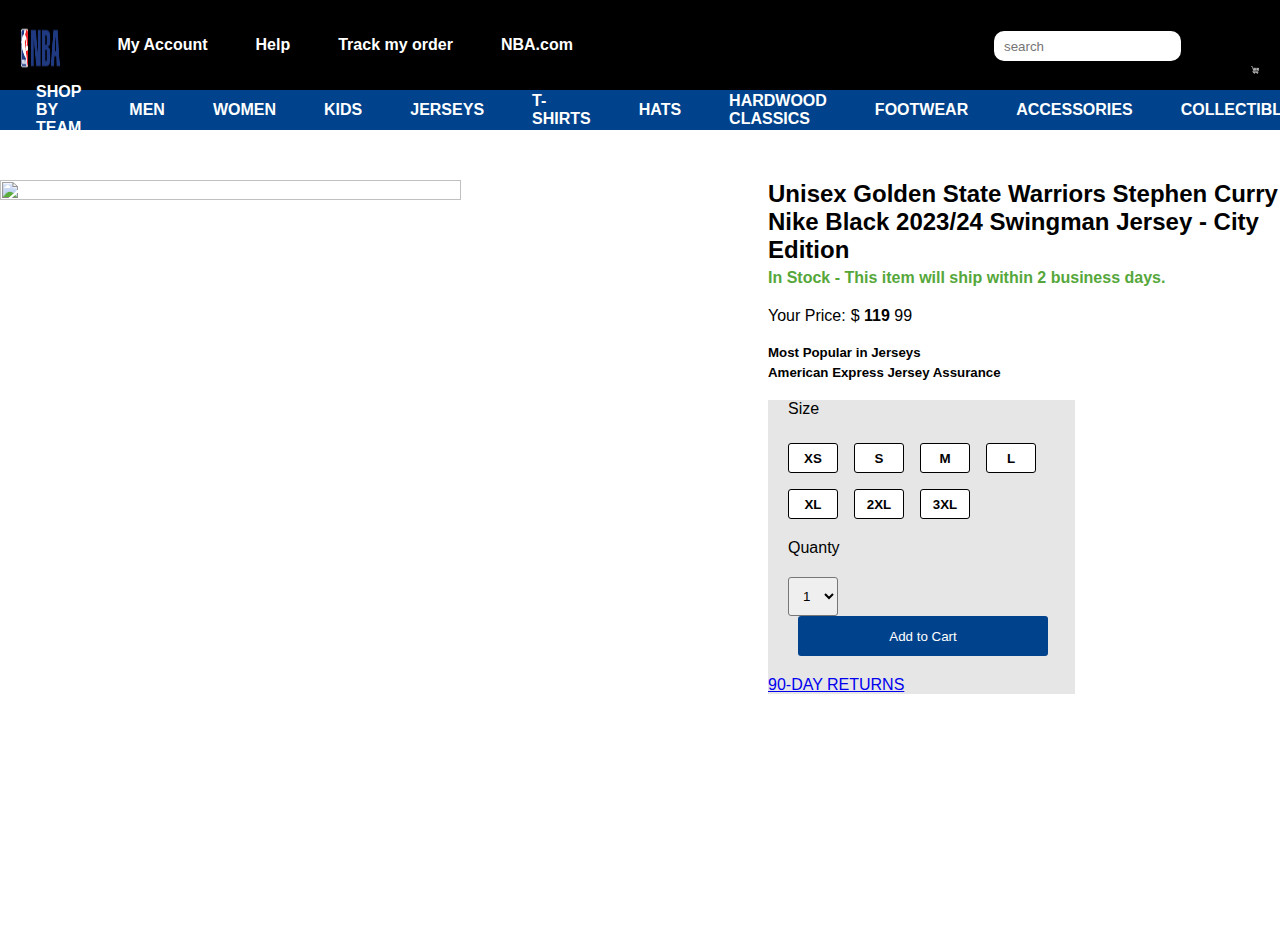
==== html/buy.html @ 3119a092 "Termina la pagina details y comienza la pagina buy" ====
<!DOCTYPE html>
<html lang="en">
  <head>
    <meta charset="UTF-8" />
    <meta name="viewport" content="width=device-width, initial-scale=1.0" />
    <link
      rel="shortcut icon"
      href="https://store.nba.com/content/ws/all/fe94f685-b790-4e79-a715-70b3a96af3f4.svg"
      type="image/x-icon"
    />
    <link
      rel="stylesheet"
      href="https://cdnjs.cloudflare.com/ajax/libs/font-awesome/6.2.1/css/all.min.css"
    />
    <link rel="stylesheet" href="../styles/Nav.css" />
    <link rel="stylesheet" href="../styles/buy.css">
    <title>Fanatics shop</title>
  </head>
  <body>
    <nav>
      <a class="left" href="../html/product_detail.html"
        ><img src="../src/assets/Marca.webp" alt="Icon NBA"
      /></a>
      <ul>
        <li><a href="#">My Account</a></li>
        <li><a href="#">Help</a></li>
        <li><a href="#">Track my order</a></li>
        <li><a href="https://www.nba.com/" target="_blank">NBA.com</a></li>
      </ul>
      <div class="right">
        <input type="text" name="search" placeholder="search" />
        <ul>
          <li>
            <a href="#"
              ><img
                src="../src/assets/carrito-de-compras.png"
                alt="shopping"
                id="shopcar"
            /></a>
          </li>
        </ul>
      </div>
    </nav>
    <nav class="Blue">
      <ul>
        <li><a href="#">SHOP BY TEAM</a></li>
        <li><a href="#">MEN</a></li>
        <li><a href="#">WOMEN</a></li>
        <li><a href="#">KIDS</a></li>
        <li><a href="#">JERSEYS</a></li>
        <li><a href="#">T-SHIRTS</a></li>
        <li><a href="#">HATS</a></li>
        <li><a href="#">HARDWOOD CLASSICS</a></li>
        <li><a href="#">FOOTWEAR</a></li>
        <li><a href="#">ACCESSORIES</a></li>
        <li><a href="#">COLLECTIBLES</a></li>
        <li><a href="#">SALE</a></li>
      </ul>
    </nav>

    <div class="container">
      <img
        src="https://fanatics.frgimages.com/golden-state-warriors/unisex-nike-stephen-curry-black-golden-state-warriors-2023/24-swingman-jersey-city-edition_ss5_p-5362487+pv-1+u-iuhrtqk3vrou0uufwokt+v-clshslfqywm03h9uosgh.jpg?_hv=2&w=900"
        alt=""
      />
      <div class="Text">
        <h2>
          <b
            >Unisex Golden State Warriors Stephen Curry Nike Black 2023/24
            Swingman Jersey - City Edition</b
          >
        </h2>
        <h4>In Stock - This item will ship within 2 business days.</h4>

        <div class="Money">
        <p>Your Price:</p>
        <div class="details-merch">
            <div class="number">
                <span>$</span>
                <span><b>119</b></span>
                <span>99</span>
            </div>
        </div>
        </div>
        <div class="Top">
            <h5>Most Popular in Jerseys</h5>
            <h5>American Express Jersey Assurance</h5>
        </div>
            <div class="size">
                <div class="talla">
                <p>Size</p>
                </div>
                <ul>
                    <li><button><b>XS</b></button></li>
                    <li><button><b>S</b></button></li>
                    <li><button><b>M</b></button></li>
                    <li><button><b>L</b></button></li>
                    <li><button><b>XL</b></button></li>
                    <li><button><b>2XL</b></button></li>
                    <li><button><b>3XL</b></button></li>
                </ul>
        <p>Quanty</p>
        <div class="button">
            <select>
                <option value="1">1</option>
                <option value="1">2</option>
                <option value="1">3</option>
                <option value="1">4</option>
                <option value="1">5</option>
            </select>
                <button>Add to Cart</button>
        </div class="link">
        <a href=".">90-DAY RETURNS</a>
        </div>
        </div>
    </div>
  </body>
</html>
---- styles/Nav.css ----
*{
    padding: 0;
    margin: 0;
    box-sizing: border-box;
    font-family: 'Segoe UI', Tahoma, Verdana, sans-serif;
}

body{
    overflow: auto;
}

.left img{
    height: 200%;
    margin-top: -26px;
}

nav{
    background-color: black;
    height: 90px;
    display: flex;
    padding: 1rem;
}

nav ul{
    display: flex;
    width: 100%;
    gap: 3rem;
    margin-left: 20px;
}
nav ul li{
    display: flex;
    justify-content: center;
    align-items: center;
    list-style: none;
    gap: 2rem;
}

nav ul li a{
    text-decoration: none;
    justify-content: center;
    color: white;
    font-weight: 600;
    padding: 8px 0;
}

nav ul li a:hover{
    color: red;
}

.right{
    display: flex;
}

.right img{
    display: flex;
    height: 100%;
    color: white;
    align-items: center;
}

.right img:hover{
    height: 30px;
    width: 30px;
}

input{
    height: 30px;
    padding-left: 10px;
    width: 200px;
    margin-top: 15px;
    margin-right: 50px;
    border: none;
    border-radius: 10px;
}

input:focus-visible{
    border-style: none;
}

nav.Blue{
    background-color:#00438c;
    height: 40px;
}

.group1{
    margin-top: 50px;
}

.group1 h3{
    text-align: center;
    margin-bottom: 20px;
}

.grid{
    display: flex;
    justify-content: center;
    gap: 2rem;
    flex-wrap: wrap;
    padding: 0 48px;
}

.grid a{
    width: 52px;
}

.icon{
    max-width: 60px;
    aspect-ratio: 1/1;
}

.group2{
    margin-top: 50px;
}

.group2 h3{
    text-align: center;
    margin-bottom: 20px;
}

.banner{
    margin-top: 60px;
    overflow: hidden;
    width: 100%;
}

.banner img {
    aspect-ratio: 16/9;
    width: 100%;
}

.Pay{
    overflow: hidden;
    width: 100%;
}

.Pay img {
    aspect-ratio: 12/1;
    width: 100%;
}
.products{
    justify-content: center;
    display: flex;
    width: 100%;
    flex-wrap: wrap;
}

.image{
    width: 350px;
    aspect-ratio: 5/6;
}

.sponsors{
    display: flex;
    width: 100%;
    margin-top: 100px;
}

.spons{
    max-width: calc(100% / 8);
    aspect-ratio: 4/3;
}

.footer{
    padding: 30px;
    font-size: 12px;
    margin-bottom: 30px;
}
---- styles/buy.css ----
*{
    padding: 0;
    margin: 0;
    box-sizing: border-box;
    font-family: 'Segoe UI', Tahoma, Verdana, sans-serif;
}

body{
    overflow: auto;
}

.container {
    display: flex;
    flex-wrap: nowrap;
    width: 100%;
}

img {
    margin-top: 50px;
    width: 60%;
    aspect-ratio: 3/3;
}

.Text{
    margin-top: 50px;
    width: 40%;
    min-width: 20%;
}

.Text h4 {
    color: #56A73B;
    margin-top: 5px;
}

.Money{
    display: flex;
    margin-top: 20px;
}

.Money p {
    margin-bottom: 15px;
}

.number{
    margin-left: 5px;
}

.Top h5 {
    margin-top: 5px;
}

.size {
    background-color: #E6E6E6;
    width: 60%;
    margin-top: 20px;
}

.size p {
margin-left: 20PX;
}

.size ul {
    display: flex;
    flex-wrap: wrap;
    margin-top: 25px;
    margin-bottom: 20px;
    margin-left: 20px;
    list-style: none;
    gap: 1rem;
}

.size ul li button{
    background-color: white;
    text-align: center;
    padding: 5px;
    width: 50px;
    height: 30px;
    cursor: pointer;
    border: 1px solid black;
    border-radius: 3px;
    color: black;
    text-decoration: none;
    transition-duration: 0.4s;
}

.size ul li button:hover {
    background-color: red;
    color: white;
}

.button {
    display: inline-block;
    margin: 20px 10px;
}

.button select {
    padding: 10px;
    border-radius: 3px;
    margin-left: 10px;
}

.button button {
    background-color: #00438c;
    color: white;
    border: none;
    border-radius: 3px;
    height: 40px;
    width: 250px;
    margin-left: 20px;
    cursor: pointer;
}

.button button:hover {
    color: red;
}

.size .button .link {
    margin-left: 100px;
}
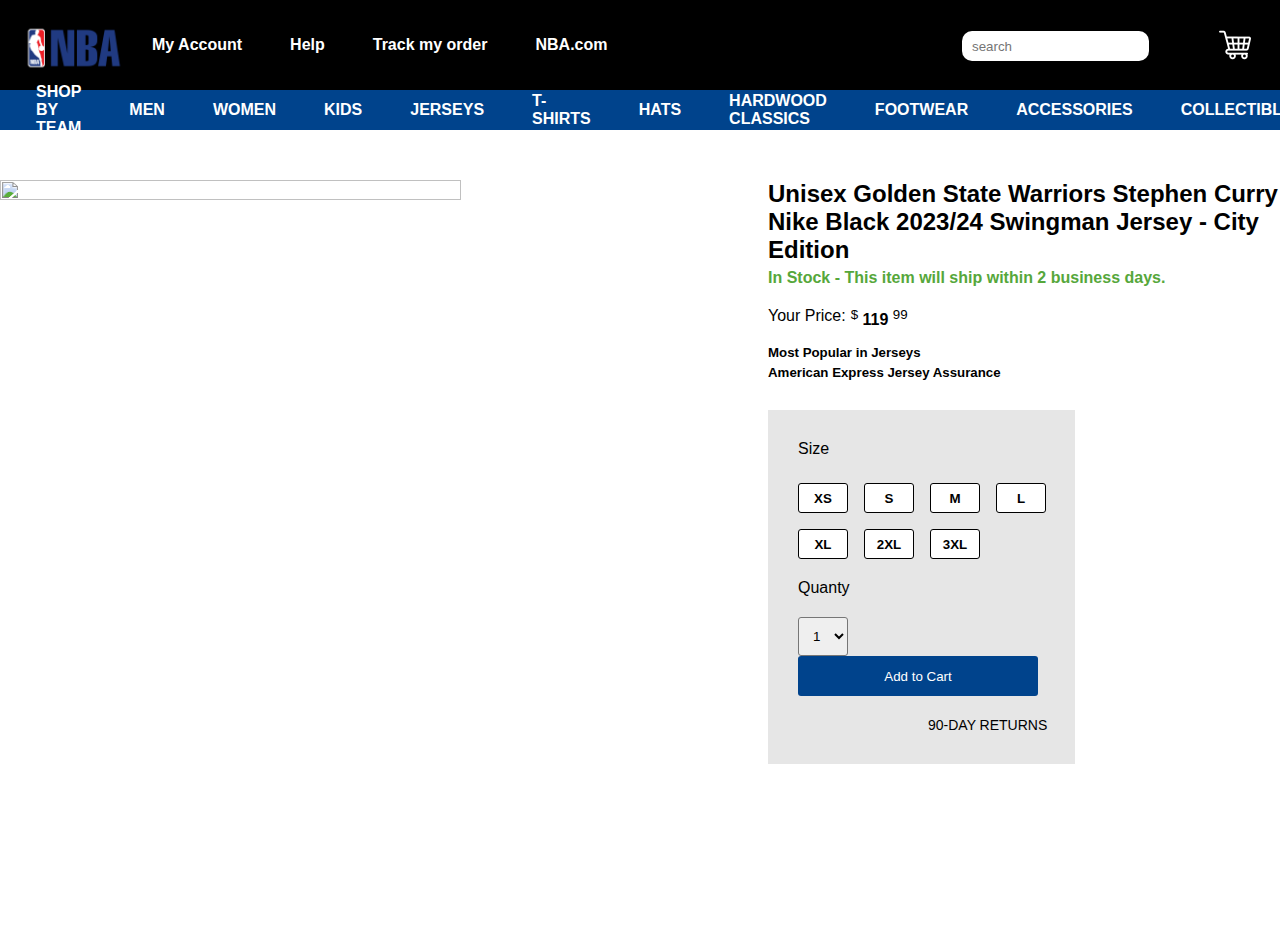
==== commit e4af5813: "Termina el proyecto y ajusta detalles" ====
--- a/html/buy.html
+++ b/html/buy.html
@@ -76,9 +76,9 @@
         <p>Your Price:</p>
         <div class="details-merch">
             <div class="number">
-                <span>$</span>
+                <sup>$</sup>
                 <span><b>119</b></span>
-                <span>99</span>
+                <sup>99</sup>
             </div>
         </div>
         </div>
@@ -109,7 +109,6 @@
                 <option value="1">5</option>
             </select>
                 <button>Add to Cart</button>
-        </div class="link">
         <a href=".">90-DAY RETURNS</a>
         </div>
         </div>
--- a/styles/buy.css
+++ b/styles/buy.css
@@ -15,7 +15,7 @@
     width: 100%;
 }
 
-img {
+.container img {
     margin-top: 50px;
     width: 60%;
     aspect-ratio: 3/3;
@@ -45,6 +45,10 @@
     margin-left: 5px;
 }
 
+.Money .number span {
+    margin-top: -10px;
+} 
+
 .Top h5 {
     margin-top: 5px;
 }
@@ -52,11 +56,13 @@
 .size {
     background-color: #E6E6E6;
     width: 60%;
-    margin-top: 20px;
+    padding: 10px;
+    margin-top: 30px;
 }
 
 .size p {
-margin-left: 20PX;
+    margin-left: 20PX;
+    margin-top: 20px;
 }
 
 .size ul {
@@ -97,6 +103,7 @@
     padding: 10px;
     border-radius: 3px;
     margin-left: 10px;
+    cursor: pointer;
 }
 
 .button button {
@@ -105,15 +112,19 @@
     border: none;
     border-radius: 3px;
     height: 40px;
-    width: 250px;
-    margin-left: 20px;
+    width: 240px;
+    margin-left: 10px;
     cursor: pointer;
+    margin-bottom: 20px;
 }
 
 .button button:hover {
     color: red;
 }
 
-.size .button .link {
-    margin-left: 100px;
+.size .button a {
+    margin-left: 140px;
+    text-decoration: none;
+    color: black;
+    font-size: 14px;
 }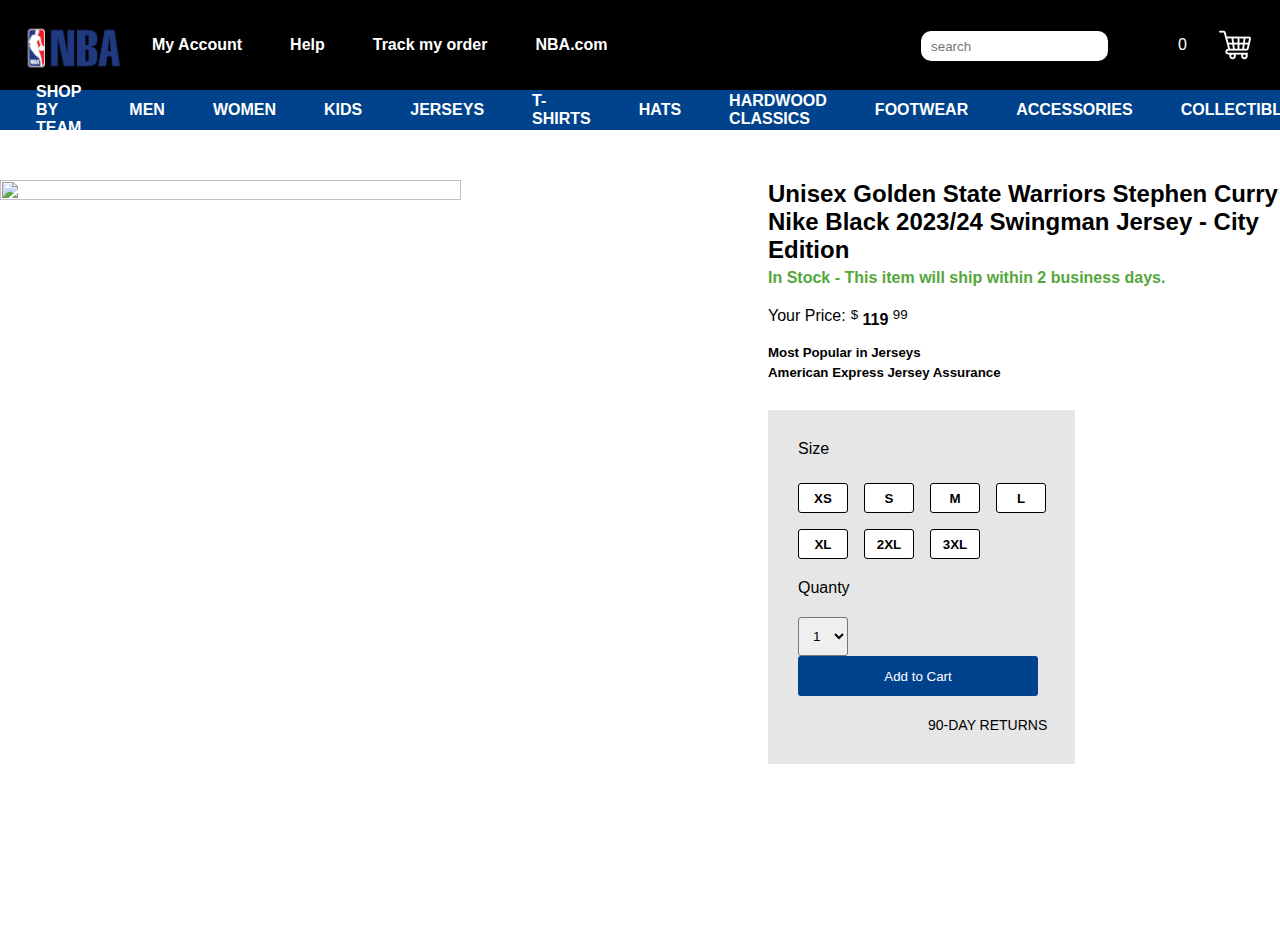
==== commit d042e67f: "agrega al laboratorio 5 lo asignado en el laboratorio 10, inserta contador dinamico en la pagina de " ====
--- a/html/buy.html
+++ b/html/buy.html
@@ -31,6 +31,7 @@
         <input type="text" name="search" placeholder="search" />
         <ul>
           <li>
+            <span id="contador-cart">0</span>
             <a href="#"
               ><img
                 src="../src/assets/carrito-de-compras.png"
@@ -58,7 +59,7 @@
       </ul>
     </nav>
 
-    <div class="container">
+    <div class="container" id="content">
       <img
         src="https://fanatics.frgimages.com/golden-state-warriors/unisex-nike-stephen-curry-black-golden-state-warriors-2023/24-swingman-jersey-city-edition_ss5_p-5362487+pv-1+u-iuhrtqk3vrou0uufwokt+v-clshslfqywm03h9uosgh.jpg?_hv=2&w=900"
         alt=""
@@ -101,17 +102,20 @@
                 </ul>
         <p>Quanty</p>
         <div class="button">
-            <select>
+            <select id="selector">
                 <option value="1">1</option>
-                <option value="1">2</option>
-                <option value="1">3</option>
-                <option value="1">4</option>
-                <option value="1">5</option>
+                <option value="2">2</option>
+                <option value="3">3</option>
+                <option value="4">4</option>
+                <option value="5">5</option>
             </select>
-                <button>Add to Cart</button>
+                <button id="enviar">Add to Cart</button>
         <a href=".">90-DAY RETURNS</a>
         </div>
         </div>
     </div>
+  </div>
+    <script src="../src/assets/components/buy.js"></script>
+
   </body>
 </html>
--- a/styles/Nav.css
+++ b/styles/Nav.css
@@ -61,6 +61,10 @@
 .right img:hover{
     height: 30px;
     width: 30px;
+}
+
+.right p {
+    color: white;
 }
 
 input{
--- a/styles/buy.css
+++ b/styles/buy.css
@@ -127,4 +127,8 @@
     text-decoration: none;
     color: black;
     font-size: 14px;
+}
+
+.right span {
+    color: white;
 }